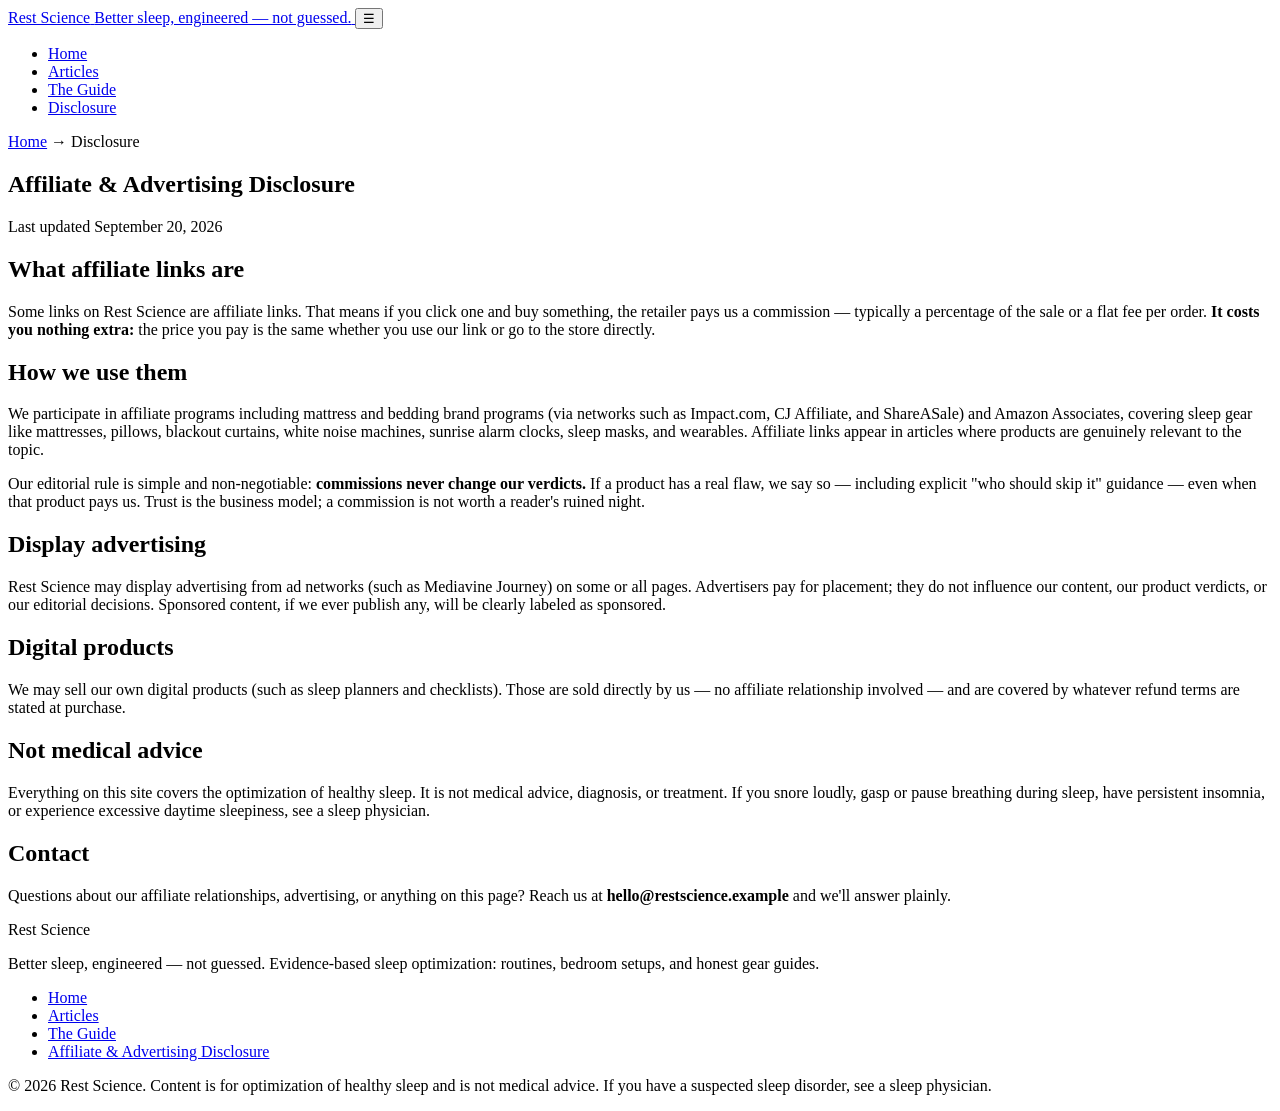
==== disclosure.html @ 34907c39 "Initial upload: Rest Science - sleep optimization" ====
<!DOCTYPE html>
<html lang="en">
<head>
  <meta charset="utf-8">
  <meta name="viewport" content="width=device-width, initial-scale=1">
  <title>Affiliate &amp; Advertising Disclosure | Rest Science</title>
  <meta name="description" content="Rest Science's plain-English disclosure: how affiliate links work, that we may earn commissions at no extra cost to you, that display ads may appear, and how to contact us.">
  <meta property="og:title" content="Affiliate &amp; Advertising Disclosure | Rest Science">
  <meta property="og:description" content="Plain-English disclosure of affiliate relationships and advertising on Rest Science.">
  <meta property="og:type" content="website">
  <meta property="og:url" content="https://sleep-optimization.pages.dev/disclosure.html">
  <!-- MEDIVAVINE/JOURNEY: paste ad network script here -->
  <link rel="stylesheet" href="styles.css">
  <link rel="icon" href="data:image/svg+xml,<svg xmlns='http://www.w3.org/2000/svg' viewBox='0 0 100 100'><circle cx='50' cy='50' r='44' fill='%234338ca'/><path d='M64 22a30 30 0 1 0 14 56 34 34 0 0 1-14-56z' fill='%2314142b'/></svg>">
</head>
<body>
  <header class="site-header">
    <div class="wrap">
      <a class="brand" href="index.html" aria-label="Rest Science home">
        <span class="brand-mark" aria-hidden="true"></span>
        <span>
          <span class="brand-name">Rest Science</span>
          <span class="brand-tag">Better sleep, engineered — not guessed.</span>
        </span>
      </a>
      <button class="nav-toggle" aria-label="Toggle navigation" aria-expanded="false" aria-controls="mainNav">☰</button>
      <nav class="main-nav" id="mainNav" aria-label="Main navigation">
        <ul>
          <li><a href="index.html">Home</a></li>
          <li><a href="index.html#articles">Articles</a></li>
          <li><a href="articles/the-science-backed-sleep-optimization-guide.html">The Guide</a></li>
          <li><a href="disclosure.html">Disclosure</a></li>
        </ul>
      </nav>
    </div>
  </header>

  <main>
    <div class="wrap">
      <p class="breadcrumb"><a href="index.html">Home</a> → Disclosure</p>
      <article class="disclosure-body">
        <h1>Affiliate &amp; Advertising Disclosure</h1>
        <p><time datetime="2026-09-20">Last updated September 20, 2026</time></p>

        <h2>What affiliate links are</h2>
        <p>Some links on Rest Science are affiliate links. That means if you click one and buy something, the retailer pays us a commission — typically a percentage of the sale or a flat fee per order. <strong>It costs you nothing extra:</strong> the price you pay is the same whether you use our link or go to the store directly.</p>

        <h2>How we use them</h2>
        <p>We participate in affiliate programs including mattress and bedding brand programs (via networks such as Impact.com, CJ Affiliate, and ShareASale) and Amazon Associates, covering sleep gear like mattresses, pillows, blackout curtains, white noise machines, sunrise alarm clocks, sleep masks, and wearables. Affiliate links appear in articles where products are genuinely relevant to the topic.</p>
        <p>Our editorial rule is simple and non-negotiable: <strong>commissions never change our verdicts.</strong> If a product has a real flaw, we say so — including explicit "who should skip it" guidance — even when that product pays us. Trust is the business model; a commission is not worth a reader's ruined night.</p>

        <h2>Display advertising</h2>
        <p>Rest Science may display advertising from ad networks (such as Mediavine Journey) on some or all pages. Advertisers pay for placement; they do not influence our content, our product verdicts, or our editorial decisions. Sponsored content, if we ever publish any, will be clearly labeled as sponsored.</p>

        <h2>Digital products</h2>
        <p>We may sell our own digital products (such as sleep planners and checklists). Those are sold directly by us — no affiliate relationship involved — and are covered by whatever refund terms are stated at purchase.</p>

        <h2>Not medical advice</h2>
        <p>Everything on this site covers the optimization of healthy sleep. It is not medical advice, diagnosis, or treatment. If you snore loudly, gasp or pause breathing during sleep, have persistent insomnia, or experience excessive daytime sleepiness, see a sleep physician.</p>

        <h2>Contact</h2>
        <p>Questions about our affiliate relationships, advertising, or anything on this page? Reach us at <strong>hello@restscience.example</strong> and we'll answer plainly.</p>
      </article>
    </div>
  </main>

  <footer class="site-footer">
    <div class="wrap">
      <div>
        <p class="footer-brand">Rest Science</p>
        <p class="footer-note">Better sleep, engineered — not guessed. Evidence-based sleep optimization: routines, bedroom setups, and honest gear guides.</p>
      </div>
      <nav class="footer-nav" aria-label="Footer navigation">
        <ul>
          <li><a href="index.html">Home</a></li>
          <li><a href="index.html#articles">Articles</a></li>
          <li><a href="articles/the-science-backed-sleep-optimization-guide.html">The Guide</a></li>
          <li><a href="disclosure.html">Affiliate &amp; Advertising Disclosure</a></li>
        </ul>
      </nav>
      <p class="footer-copy">© 2026 Rest Science. Content is for optimization of healthy sleep and is not medical advice. If you have a suspected sleep disorder, see a sleep physician.</p>
    </div>
  </footer>

  <script>
    (function () {
      var btn = document.querySelector('.nav-toggle');
      var nav = document.getElementById('mainNav');
      if (!btn || !nav) return;
      btn.addEventListener('click', function () {
        var open = nav.classList.toggle('open');
        btn.setAttribute('aria-expanded', open ? 'true' : 'false');
      });
    })();
  </script>
</body>
</html>
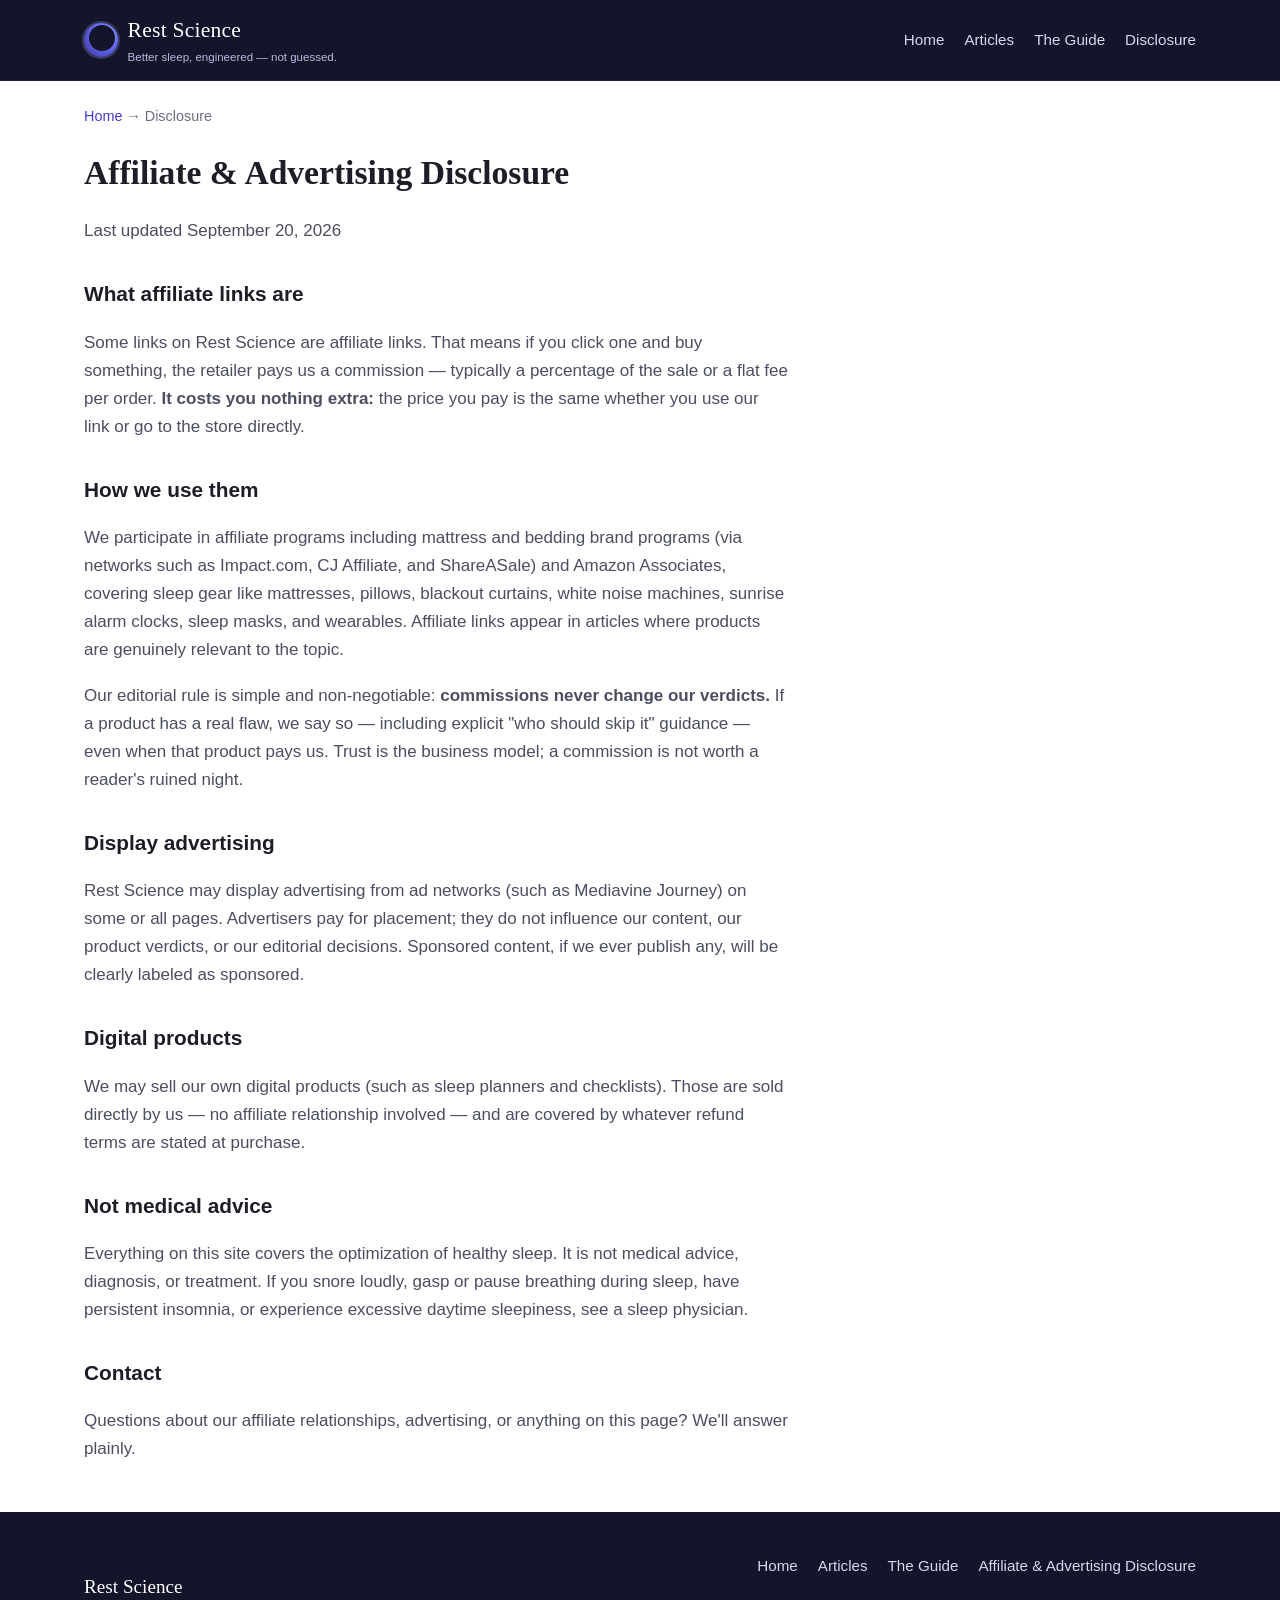
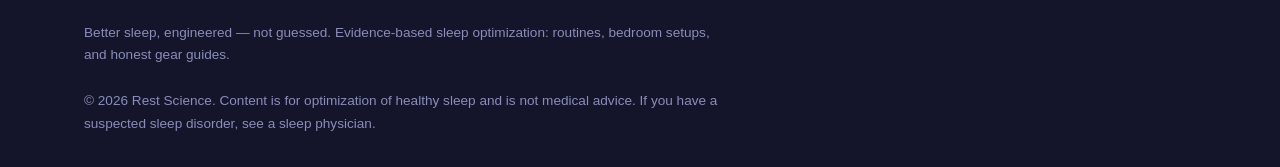
==== commit 2072d6b7: "Sync live site fix" ====
--- a/disclosure.html
+++ b/disclosure.html
@@ -59,7 +59,7 @@
         <p>Everything on this site covers the optimization of healthy sleep. It is not medical advice, diagnosis, or treatment. If you snore loudly, gasp or pause breathing during sleep, have persistent insomnia, or experience excessive daytime sleepiness, see a sleep physician.</p>
 
         <h2>Contact</h2>
-        <p>Questions about our affiliate relationships, advertising, or anything on this page? Reach us at <strong>hello@restscience.example</strong> and we'll answer plainly.</p>
+        <p>Questions about our affiliate relationships, advertising, or anything on this page? We'll answer plainly.</p>
       </article>
     </div>
   </main>
--- a/styles.css
+++ b/styles.css
@@ -0,0 +1,280 @@
+/* Rest Science — sleep-optimization editorial blog styles
+   Mobile-first, no frameworks. Accent: deep indigo (#4338ca). */
+
+:root {
+  --accent: #4338ca;
+  --accent-dark: #3730a3;
+  --accent-soft: #eef0ff;
+  --ink: #1c1d26;
+  --ink-soft: #4b4d61;
+  --muted: #6b6e85;
+  --bg: #ffffff;
+  --bg-wash: #f7f7fb;
+  --night: #14142b;
+  --night-soft: #1e1e3d;
+  --line: #e5e6ef;
+  --radius: 14px;
+  --maxw: 72rem;
+  --maxw-article: 44rem;
+  --font: -apple-system, BlinkMacSystemFont, "Segoe UI", Inter, Roboto,
+    "Helvetica Neue", Arial, sans-serif;
+  --serif: Georgia, "Times New Roman", "Noto Serif", serif;
+}
+
+* { box-sizing: border-box; }
+html { scroll-behavior: smooth; }
+body {
+  margin: 0;
+  font-family: var(--font);
+  color: var(--ink);
+  background: var(--bg);
+  line-height: 1.65;
+  font-size: 1.0625rem;
+  -webkit-font-smoothing: antialiased;
+}
+
+img, svg { max-width: 100%; height: auto; }
+a { color: var(--accent); text-decoration: none; }
+a:hover { text-decoration: underline; }
+
+.wrap { max-width: var(--maxw); margin: 0 auto; padding: 0 1.25rem; }
+
+/* ---------- Header / nav ---------- */
+.site-header {
+  background: var(--night);
+  color: #fff;
+  position: sticky;
+  top: 0;
+  z-index: 50;
+  border-bottom: 1px solid var(--night-soft);
+}
+.site-header .wrap {
+  display: flex;
+  align-items: center;
+  justify-content: space-between;
+  gap: 1rem;
+  padding-top: 0.8rem;
+  padding-bottom: 0.8rem;
+}
+.brand { display: flex; align-items: center; gap: 0.6rem; color: #fff; }
+.brand:hover { text-decoration: none; }
+.brand-mark {
+  width: 34px; height: 34px; border-radius: 50%;
+  background: radial-gradient(circle at 65% 35%, #a5b4fc 0%, #6366f1 45%, #312e81 100%);
+  position: relative; flex: 0 0 auto;
+  box-shadow: 0 0 0 2px rgba(165,180,252,.25);
+}
+.brand-mark::after { /* crescent notch */
+  content: ""; position: absolute; right: 3px; top: 2px;
+  width: 26px; height: 26px; border-radius: 50%;
+  background: var(--night);
+}
+.brand-name { font-family: var(--serif); font-size: 1.35rem; letter-spacing: .01em; }
+.brand-tag { display: block; font-size: .72rem; color: #b9bce0; font-family: var(--font); }
+
+.main-nav ul {
+  list-style: none; margin: 0; padding: 0;
+  display: flex; gap: 1.25rem;
+}
+.main-nav a { color: #d6d8f2; font-size: .95rem; }
+.main-nav a:hover { color: #fff; }
+.nav-toggle {
+  display: none;
+  background: none; border: 1px solid #3d3f6e; border-radius: 8px;
+  color: #fff; font-size: 1.25rem; line-height: 1;
+  padding: .45rem .65rem; cursor: pointer;
+}
+
+/* ---------- Hero ---------- */
+.hero {
+  background: linear-gradient(160deg, var(--night) 0%, #23234d 60%, #2d2a6e 100%);
+  color: #fff;
+  padding: 3.5rem 0 3rem;
+  position: relative;
+  overflow: hidden;
+}
+.hero::before { /* starfield */
+  content: "";
+  position: absolute; inset: 0; pointer-events: none; opacity: .5;
+  background-image:
+    radial-gradient(1.5px 1.5px at 12% 28%, #fff 50%, transparent 51%),
+    radial-gradient(1px 1px at 32% 12%, #fff 50%, transparent 51%),
+    radial-gradient(1.5px 1.5px at 52% 30%, #c7d2fe 50%, transparent 51%),
+    radial-gradient(1px 1px at 68% 18%, #fff 50%, transparent 51%),
+    radial-gradient(2px 2px at 84% 34%, #a5b4fc 50%, transparent 51%),
+    radial-gradient(1px 1px at 92% 62%, #fff 50%, transparent 51%),
+    radial-gradient(1.5px 1.5px at 44% 66%, #fff 50%, transparent 51%),
+    radial-gradient(1px 1px at 74% 74%, #c7d2fe 50%, transparent 51%),
+    radial-gradient(1.5px 1.5px at 22% 78%, #fff 50%, transparent 51%),
+    radial-gradient(1px 1px at 6% 58%, #a5b4fc 50%, transparent 51%);
+}
+.hero-inner { position: relative; max-width: var(--maxw); margin: 0 auto; padding: 0 1.25rem; }
+.hero h1 {
+  font-family: var(--serif);
+  font-size: clamp(2.1rem, 5vw, 3.2rem);
+  margin: 0 0 .5rem; line-height: 1.15;
+}
+.hero .tagline { font-size: 1.2rem; color: #c7d2fe; margin: 0 0 1rem; font-style: italic; }
+.hero .pitch { max-width: 40rem; color: #e3e4f7; margin: 0 0 1.75rem; }
+.hero .btn-row { display: flex; flex-wrap: wrap; gap: .75rem; }
+
+/* ---------- Buttons ---------- */
+.btn {
+  display: inline-block;
+  background: var(--accent); color: #fff;
+  padding: .7rem 1.35rem; border-radius: 999px;
+  font-weight: 600; font-size: 1rem;
+  border: 1px solid var(--accent);
+}
+.btn:hover { background: var(--accent-dark); border-color: var(--accent-dark); text-decoration: none; }
+.btn-ghost {
+  background: transparent; color: #fff; border: 1px solid #7c80c4;
+}
+.btn-ghost:hover { background: rgba(255,255,255,.08); border-color: #a5b4fc; }
+
+/* ---------- Sections ---------- */
+.section { padding: 2.75rem 0; }
+.section-title {
+  font-family: var(--serif);
+  font-size: 1.7rem; margin: 0 0 .5rem;
+}
+.section-sub { color: var(--muted); margin: 0 0 1.75rem; max-width: 44rem; }
+
+/* ---------- Cards ---------- */
+.card-grid {
+  display: grid;
+  grid-template-columns: 1fr;
+  gap: 1.25rem;
+}
+.card {
+  border: 1px solid var(--line); border-radius: var(--radius);
+  padding: 1.5rem; background: #fff;
+  display: flex; flex-direction: column; gap: .5rem;
+  transition: box-shadow .18s ease, transform .18s ease;
+}
+.card:hover { box-shadow: 0 10px 28px rgba(20,20,60,.10); transform: translateY(-2px); }
+.card-kicker {
+  font-size: .75rem; font-weight: 700; letter-spacing: .08em;
+  text-transform: uppercase; color: var(--accent);
+}
+.card h3 { margin: 0; font-size: 1.22rem; line-height: 1.35; font-family: var(--serif); }
+.card h3 a { color: var(--ink); }
+.card h3 a:hover { color: var(--accent); }
+.card p { margin: 0; color: var(--ink-soft); font-size: .98rem; flex: 1; }
+.card .read-more { font-weight: 600; font-size: .95rem; margin-top: .5rem; }
+
+.card-featured {
+  background: linear-gradient(150deg, var(--night) 0%, #26264f 100%);
+  color: #eef0ff; border: none;
+}
+.card-featured h3 a { color: #fff; }
+.card-featured h3 a:hover { color: #c7d2fe; }
+.card-featured p { color: #c9cbe8; }
+.card-featured .card-kicker { color: #a5b4fc; }
+.card-featured .read-more { color: #c7d2fe; }
+
+/* ---------- Start-here / newsletter band ---------- */
+.band { background: var(--bg-wash); border-top: 1px solid var(--line); border-bottom: 1px solid var(--line); }
+.start-here { max-width: var(--maxw-article); }
+.start-here h2 { font-family: var(--serif); font-size: 1.7rem; margin: 0 0 .75rem; }
+.start-here p { color: var(--ink-soft); }
+
+.newsletter-card {
+  border: 1px solid var(--line); border-radius: var(--radius);
+  background: #fff; padding: 2rem; margin-top: 2rem;
+  max-width: var(--maxw-article);
+  border-left: 5px solid var(--accent);
+}
+.newsletter-card h2 { font-family: var(--serif); margin: 0 0 .5rem; font-size: 1.5rem; }
+.newsletter-card p { margin: 0; color: var(--ink-soft); }
+
+/* ---------- Article pages ---------- */
+.breadcrumb { font-size: .9rem; color: var(--muted); margin: 1.5rem 0 .5rem; }
+.breadcrumb a { color: var(--accent); }
+
+.article-body { max-width: var(--maxw-article); }
+.article-body h1 {
+  font-family: var(--serif);
+  font-size: clamp(1.9rem, 4.5vw, 2.6rem);
+  line-height: 1.2; margin: .5rem 0 1rem;
+}
+.byline { display: flex; flex-wrap: wrap; gap: .5rem 1rem; color: var(--muted); font-size: .92rem; margin-bottom: 1rem; }
+.byline .author { font-weight: 600; color: var(--ink-soft); }
+.lede { font-size: 1.15rem; color: var(--ink-soft); margin: 0 0 1.5rem; }
+.article-body h2 {
+  font-family: var(--serif); font-size: 1.5rem;
+  margin: 2.25rem 0 .75rem; padding-top: 1rem;
+  border-top: 1px solid var(--line);
+}
+.article-body h3 { font-size: 1.15rem; margin: 1.5rem 0 .5rem; }
+.article-body p, .article-body li { color: var(--ink-soft); }
+.article-body p strong, .article-body li strong { color: var(--ink); }
+.article-body ul, .article-body ol { padding-left: 1.4rem; }
+.article-body li { margin-bottom: .45rem; }
+.callout {
+  background: var(--accent-soft); border-left: 4px solid var(--accent);
+  border-radius: 0 var(--radius) var(--radius) 0;
+  padding: 1rem 1.25rem; margin: 1.5rem 0;
+}
+.callout p { margin: 0; }
+.disclosure-notice {
+  font-size: .88rem; color: var(--muted);
+  background: var(--bg-wash); border: 1px solid var(--line);
+  border-radius: 10px; padding: .8rem 1rem; margin: 1rem 0 1.5rem;
+}
+.disclosure-notice a { font-weight: 600; }
+.faq { margin-top: 1rem; }
+.faq h3 { font-size: 1.05rem; margin: 1.1rem 0 .25rem; color: var(--ink); }
+.faq p { margin: 0 0 .5rem; }
+
+.keep-reading { margin-top: 3rem; padding-top: 1.5rem; border-top: 2px solid var(--night); }
+.keep-reading h2 { font-family: var(--serif); font-size: 1.4rem; margin: 0 0 1rem; border: none; padding: 0; }
+.keep-reading ul { list-style: none; padding: 0; margin: 0; display: grid; gap: .6rem; }
+.keep-reading li a { font-weight: 600; }
+.keep-reading li span { display: block; color: var(--muted); font-size: .9rem; font-weight: 400; }
+
+/* ---------- Disclosure ---------- */
+.disclosure-body { max-width: var(--maxw-article); }
+.disclosure-body h1 { font-family: var(--serif); font-size: 2.1rem; margin: 1rem 0; }
+.disclosure-body h2 { font-size: 1.3rem; margin: 2rem 0 .5rem; }
+.disclosure-body p, .disclosure-body li { color: var(--ink-soft); }
+
+/* ---------- Footer ---------- */
+.site-footer {
+  background: var(--night); color: #b9bce0;
+  padding: 2.5rem 0 2rem; margin-top: 3rem;
+}
+.site-footer .wrap { display: grid; gap: 1.5rem; }
+.footer-nav ul { list-style: none; margin: 0; padding: 0; display: flex; flex-wrap: wrap; gap: 1.25rem; }
+.footer-nav a { color: #d6d8f2; font-size: .95rem; }
+.footer-brand { font-family: var(--serif); color: #fff; font-size: 1.2rem; }
+.footer-note { font-size: .85rem; color: #8a8db8; margin: 0; }
+.footer-copy { font-size: .85rem; color: #8a8db8; margin: 0; }
+
+/* ---------- Tablet / desktop ---------- */
+@media (min-width: 560px) {
+  .card-grid { grid-template-columns: repeat(2, 1fr); }
+}
+@media (min-width: 960px) {
+  .card-grid { grid-template-columns: repeat(3, 1fr); }
+  .site-footer .wrap { grid-template-columns: 1fr auto; align-items: start; }
+}
+
+@media (max-width: 720px) {
+  .nav-toggle { display: block; }
+  .main-nav {
+    display: none;
+    position: absolute; top: 100%; left: 0; right: 0;
+    background: var(--night-soft);
+    border-bottom: 1px solid #2c2d58;
+    padding: .5rem 1.25rem 1rem;
+  }
+  .main-nav.open { display: block; }
+  .main-nav ul { flex-direction: column; gap: .75rem; }
+  .site-header { position: relative; }
+  .site-header .wrap { position: relative; }
+}
+@media (prefers-reduced-motion: reduce) {
+  html { scroll-behavior: auto; }
+  * { transition: none !important; }
+}
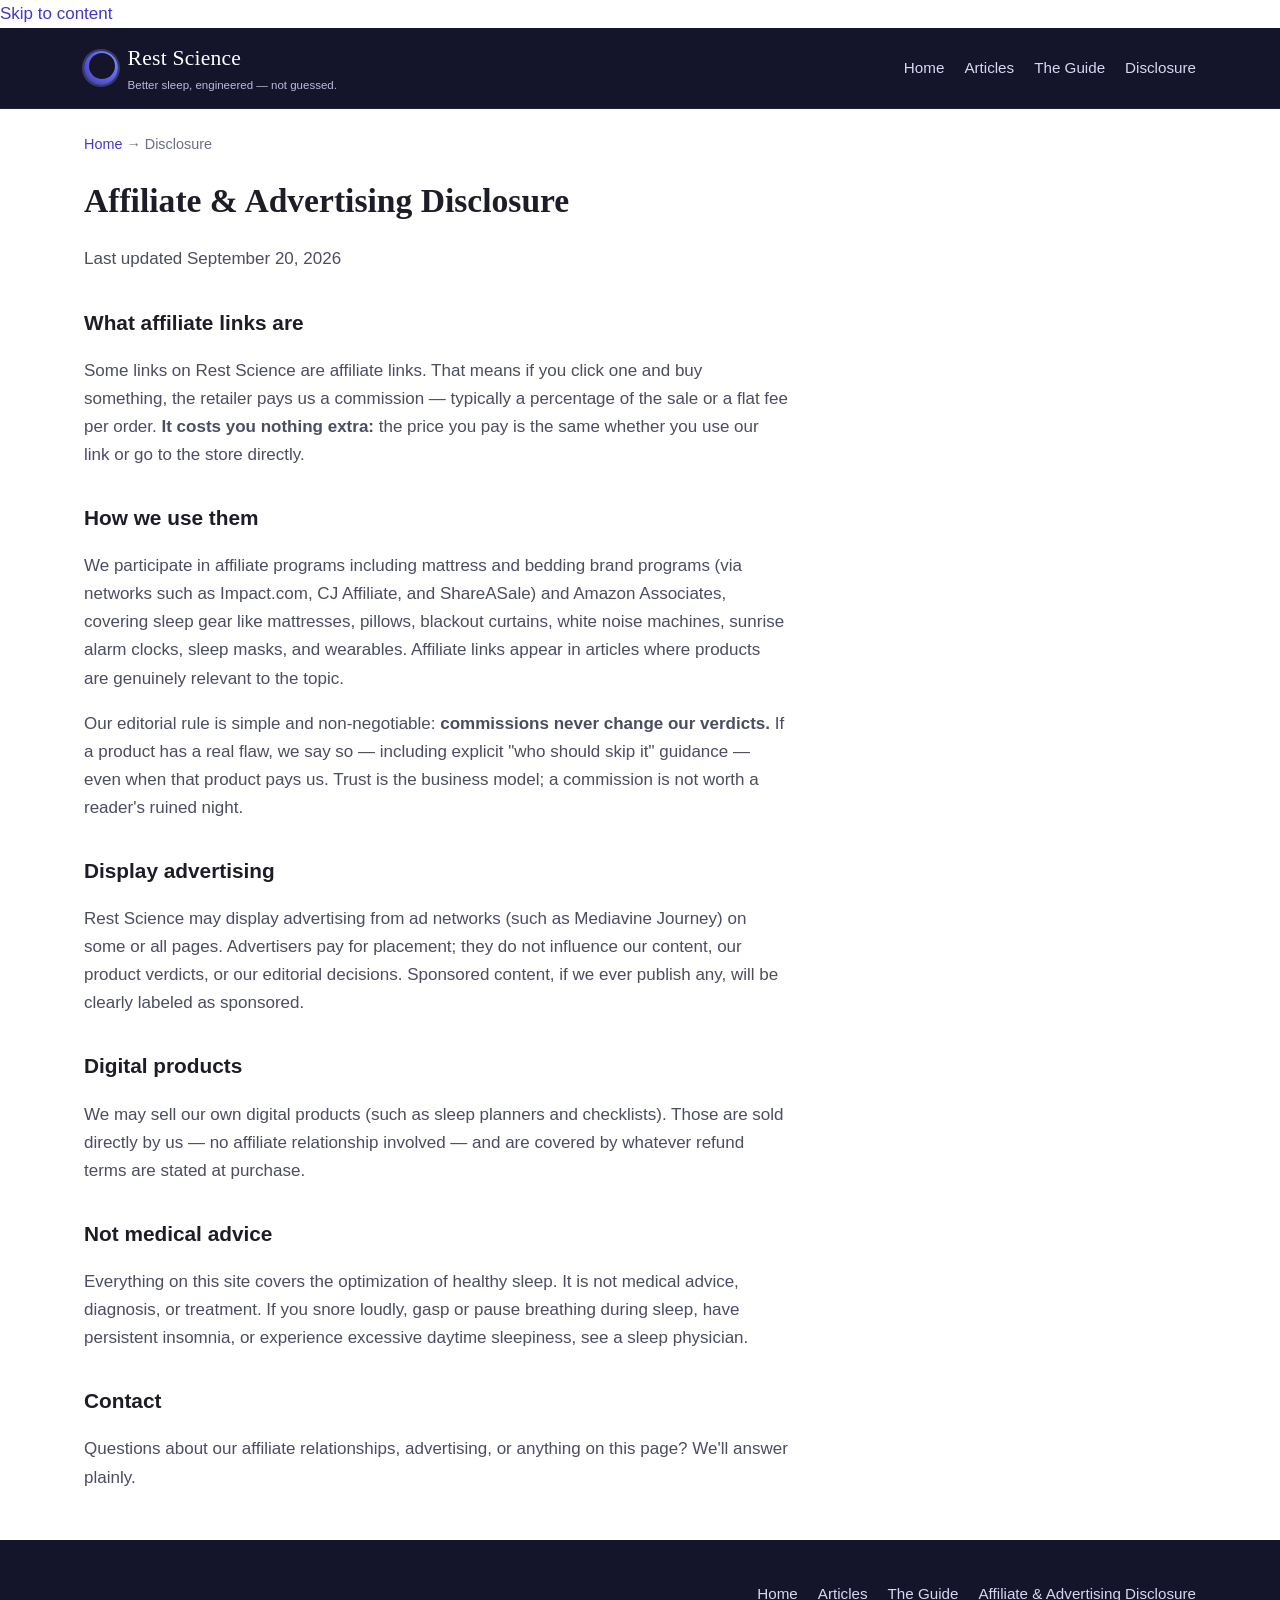
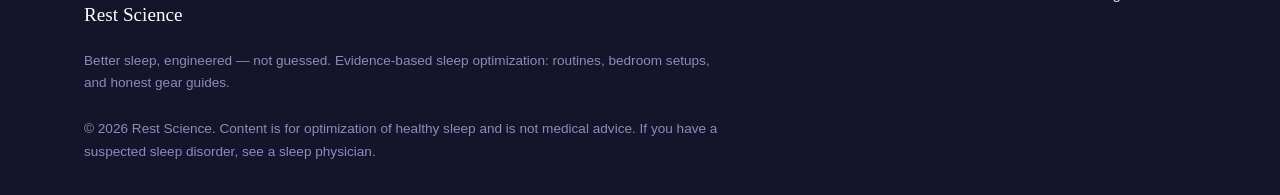
==== commit d27c0e5e: "Improvement pass: update disclosure.html" ====
--- a/disclosure.html
+++ b/disclosure.html
@@ -14,6 +14,7 @@
   <link rel="icon" href="data:image/svg+xml,<svg xmlns='http://www.w3.org/2000/svg' viewBox='0 0 100 100'><circle cx='50' cy='50' r='44' fill='%234338ca'/><path d='M64 22a30 30 0 1 0 14 56 34 34 0 0 1-14-56z' fill='%2314142b'/></svg>">
 </head>
 <body>
+  <a class="skip-link" href="#main-content">Skip to content</a>
   <header class="site-header">
     <div class="wrap">
       <a class="brand" href="index.html" aria-label="Rest Science home">
@@ -35,7 +36,7 @@
     </div>
   </header>
 
-  <main>
+  <main id="main-content">
     <div class="wrap">
       <p class="breadcrumb"><a href="index.html">Home</a> → Disclosure</p>
       <article class="disclosure-body">
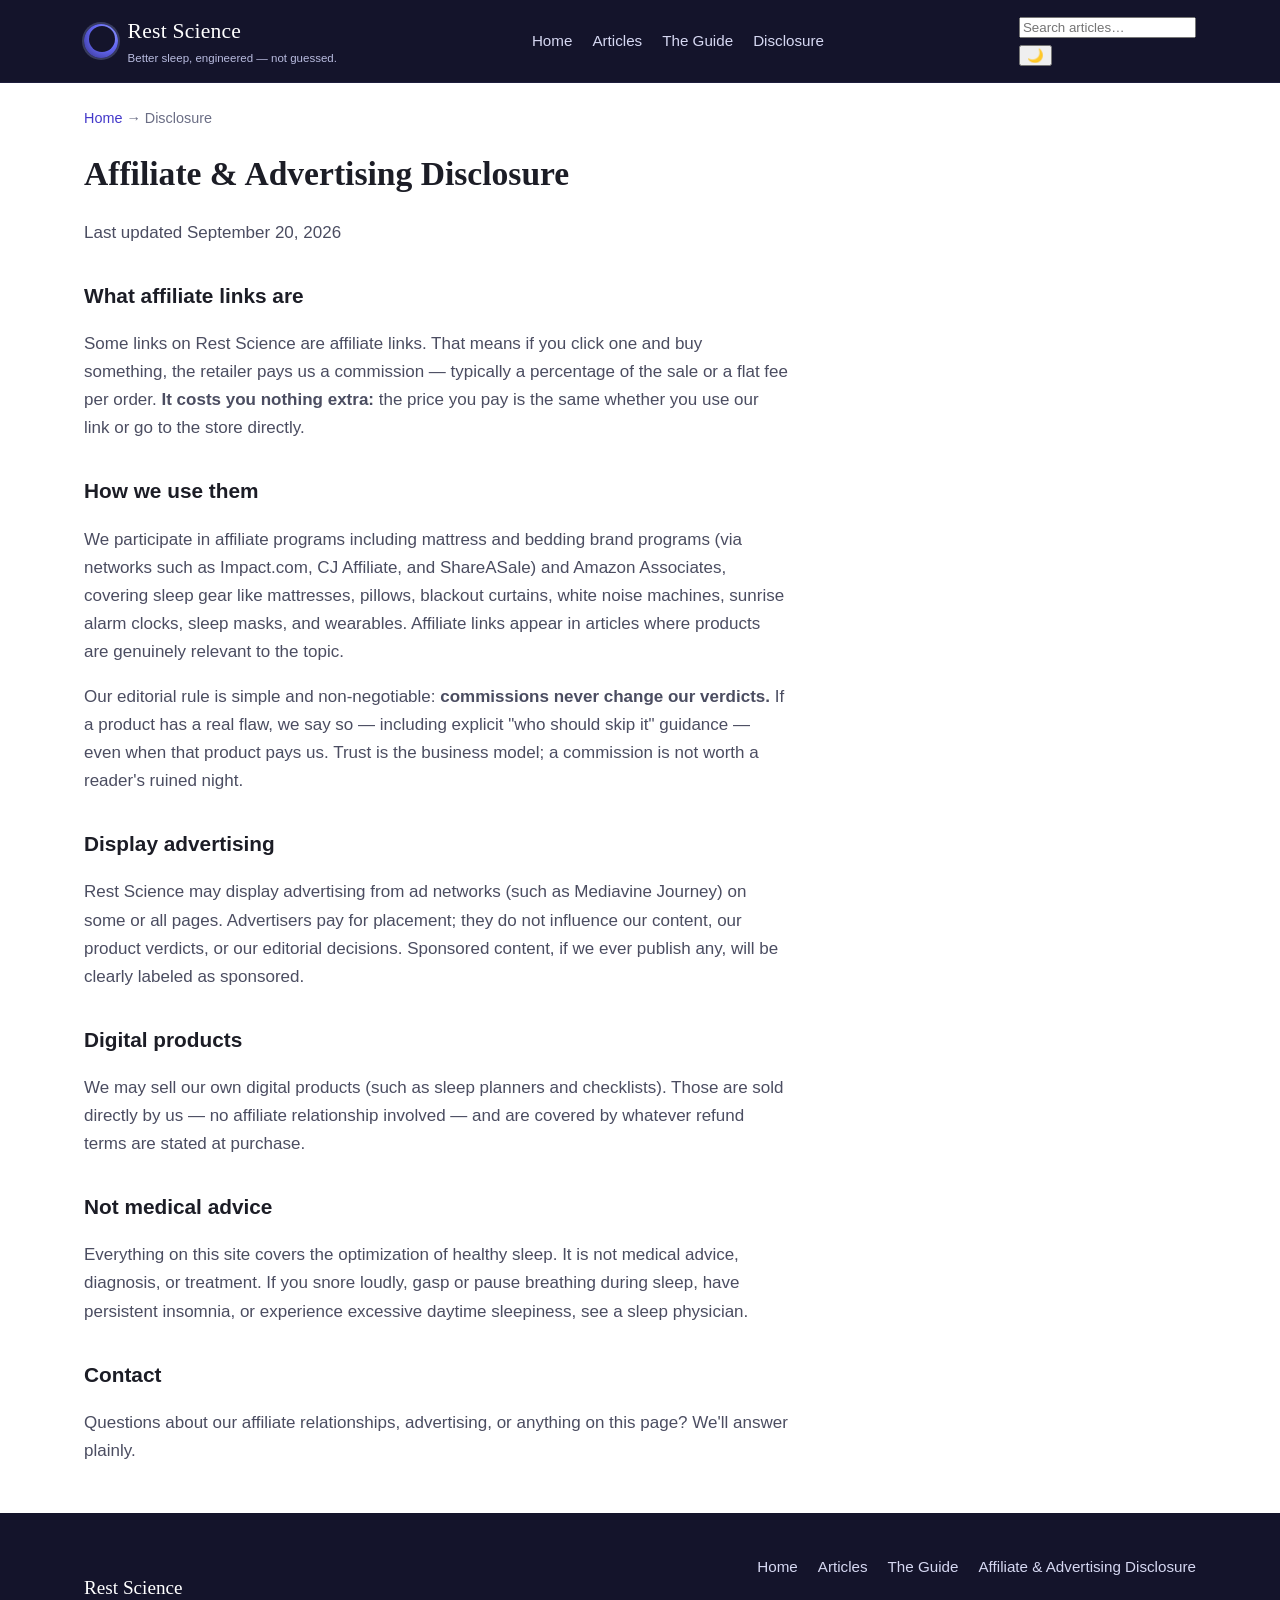
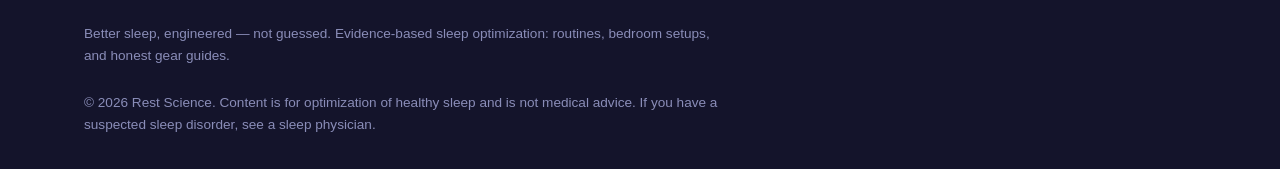
==== commit 55b3c720: "Update disclosure.html (functionality upgrade)" ====
--- a/disclosure.html
+++ b/disclosure.html
@@ -24,8 +24,7 @@
           <span class="brand-tag">Better sleep, engineered — not guessed.</span>
         </span>
       </a>
-      <button class="nav-toggle" aria-label="Toggle navigation" aria-expanded="false" aria-controls="mainNav">☰</button>
-      <nav class="main-nav" id="mainNav" aria-label="Main navigation">
+            <nav class="main-nav" id="mainNav" aria-label="Main navigation">
         <ul>
           <li><a href="index.html">Home</a></li>
           <li><a href="index.html#articles">Articles</a></li>
@@ -33,6 +32,14 @@
           <li><a href="disclosure.html">Disclosure</a></li>
         </ul>
       </nav>
+      <div class="header-actions">
+        <div class="site-search">
+          <input type="search" id="siteSearch" placeholder="Search articles&hellip;" autocomplete="off" aria-label="Search articles">
+          <ul class="search-results" id="searchResults" role="listbox" aria-label="Search results" hidden></ul>
+        </div>
+        <button class="theme-toggle" id="themeToggle" aria-label="Switch to dark mode" aria-pressed="false">&#x1F319;</button>
+        <button class="nav-toggle" aria-label="Toggle navigation" aria-expanded="false" aria-controls="mainNav">☰</button>
+      </div>
     </div>
   </header>
 
@@ -83,16 +90,6 @@
     </div>
   </footer>
 
-  <script>
-    (function () {
-      var btn = document.querySelector('.nav-toggle');
-      var nav = document.getElementById('mainNav');
-      if (!btn || !nav) return;
-      btn.addEventListener('click', function () {
-        var open = nav.classList.toggle('open');
-        btn.setAttribute('aria-expanded', open ? 'true' : 'false');
-      });
-    })();
-  </script>
+  <script src="assets/site.js"></script>
 </body>
 </html>
--- a/styles.css
+++ b/styles.css
@@ -37,6 +37,18 @@
 a { color: var(--accent); text-decoration: none; }
 a:hover { text-decoration: underline; }
 
+/* ---------- Accessibility ---------- */
+.skip-link {
+  position: absolute; left: 1rem; top: -100px; z-index: 100;
+  background: var(--night); color: #fff;
+  padding: .6rem 1rem; border-radius: 8px; font-weight: 600;
+}
+.skip-link:hover { text-decoration: none; }
+.skip-link:focus { top: .75rem; }
+a:focus-visible, button:focus-visible {
+  outline: 3px solid #a5b4fc; outline-offset: 2px; border-radius: 4px;
+}
+
 .wrap { max-width: var(--maxw); margin: 0 auto; padding: 0 1.25rem; }
 
 /* ---------- Header / nav ---------- */
@@ -108,6 +120,13 @@
     radial-gradient(1.5px 1.5px at 22% 78%, #fff 50%, transparent 51%),
     radial-gradient(1px 1px at 6% 58%, #a5b4fc 50%, transparent 51%);
 }
+.hero::after { /* soft moon glow */
+  content: "";
+  position: absolute; top: -70px; right: 5%;
+  width: 190px; height: 190px; border-radius: 50%;
+  background: radial-gradient(circle at 38% 35%, #f5f5ff 0%, #c7d2fe 52%, rgba(199,210,254,0) 72%);
+  opacity: .28; pointer-events: none;
+}
 .hero-inner { position: relative; max-width: var(--maxw); margin: 0 auto; padding: 0 1.25rem; }
 .hero h1 {
   font-family: var(--serif);
@@ -162,6 +181,14 @@
 .card h3 a:hover { color: var(--accent); }
 .card p { margin: 0; color: var(--ink-soft); font-size: .98rem; flex: 1; }
 .card .read-more { font-weight: 600; font-size: .95rem; margin-top: .5rem; }
+.card-art {
+  width: 2.75rem; height: 2.75rem; border-radius: 12px;
+  background: var(--accent-soft); color: var(--accent);
+  display: inline-flex; align-items: center; justify-content: center;
+  margin-bottom: .25rem;
+}
+.card-art svg { width: 1.5rem; height: 1.5rem; }
+.card-featured .card-art { background: rgba(165,180,252,.16); color: #c7d2fe; }
 
 .card-featured {
   background: linear-gradient(150deg, var(--night) 0%, #26264f 100%);
